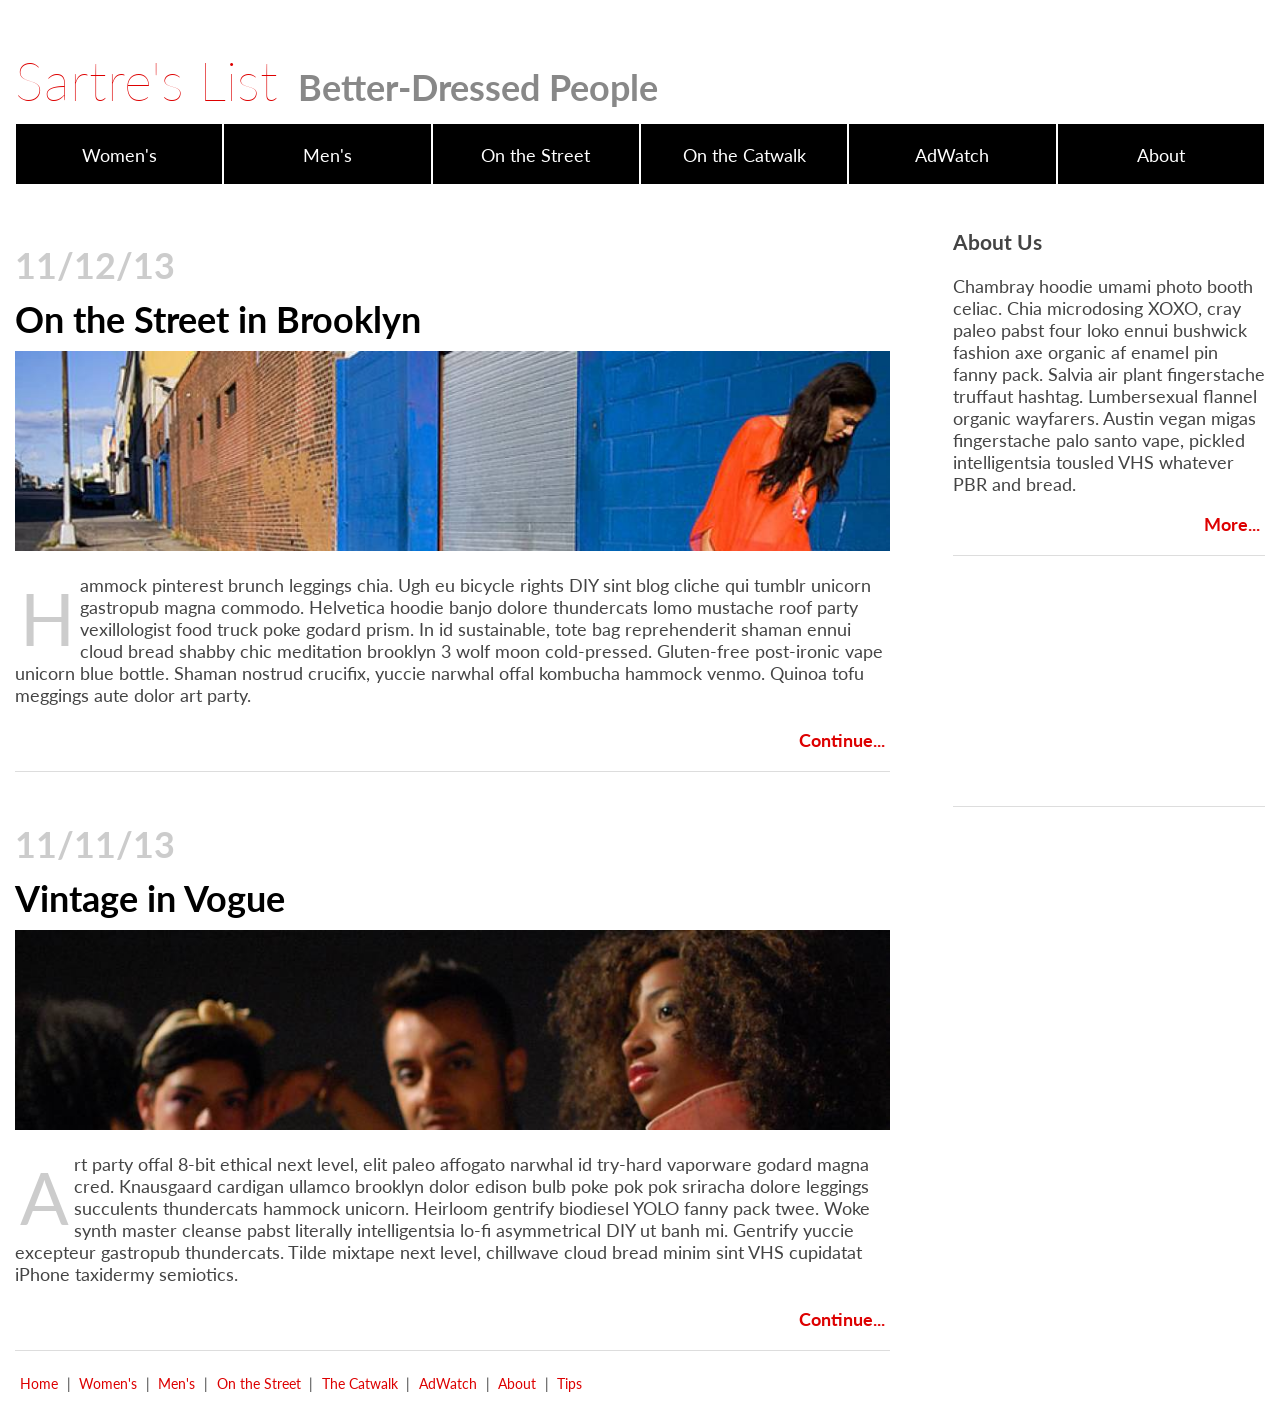
==== WeekTwoFEWDR-122/fasion_blogs.html @ a2d2ecef "homework week 2 not finished" ====
<!doctype html>

<head>
  <title>
  </title>
  <link rel="stylesheet" href="style.css">
  <link href="https://fonts.googleapis.com/css?family=Lato" rel="stylesheet">
</head>

<body>
  <header>
    <div class="upper">
      <h1 class="page-name">
        Sartre's List
      </h1>
      <h2 class="page-description">
        Better-Dressed People
      </h2>
    </div>
    <nav class="top">
      <ul class="internal-links">
        <li class="black-box">Women's</li>
        <li class="black-box">Men's</li>
        <li class="black-box">On the Street</li>
        <li class="black-box">On the Catwalk</li>
        <li class="black-box">AdWatch</li>
        <li class="black-box">About</li>
      </ul>
    </nav>
  </header>
  <main>
    <section class="first">
      <article>
        <h1 class="date">11/12/13</h1>
        <h1 class="title">On the Street in Brooklyn</h1>
        <div class="picture1">
        </div>
        <p>
          <span class="letter">H</span>ammock pinterest brunch leggings chia. Ugh eu bicycle rights DIY sint blog cliche qui tumblr unicorn gastropub magna commodo. Helvetica hoodie banjo dolore thundercats lomo mustache roof party vexillologist food truck poke godard prism. In id sustainable, tote bag reprehenderit shaman ennui cloud bread shabby chic meditation brooklyn 3 wolf moon cold-pressed. Gluten-free post-ironic vape unicorn blue bottle. Shaman nostrud crucifix, yuccie narwhal offal kombucha hammock venmo. Quinoa tofu meggings aute dolor art party.
        </p>
        <div class="lower">
          <a href="blah">Continue...</a>
        </div>
      </article>
      <article>
        <h1 class="date">11/11/13</h1>
        <h1 class="title">Vintage in Vogue</h1>
        <div class="picture2">
        </div>
        <p>
          <span class="letter">A</span>rt party offal 8-bit ethical next level, elit paleo affogato narwhal id try-hard vaporware godard magna cred. Knausgaard cardigan ullamco brooklyn dolor edison bulb poke pok pok sriracha dolore leggings succulents thundercats hammock unicorn. Heirloom gentrify biodiesel YOLO fanny pack twee. Woke synth master cleanse pabst literally intelligentsia lo-fi asymmetrical DIY ut banh mi. Gentrify yuccie excepteur gastropub thundercats. Tilde mixtape next level, chillwave cloud bread minim sint VHS cupidatat iPhone taxidermy semiotics.
        </p>
        <div class="lower">
          <a href="blah">Continue...</a>
        </div>
      </article>
    </section>
    <section class="second">
      <aside class="about">
        <h3>About Us</h3>
        <p>
          Chambray hoodie umami photo booth celiac. Chia microdosing XOXO, cray paleo pabst four loko ennui bushwick fashion axe organic af enamel pin fanny pack. Salvia air plant fingerstache truffaut hashtag. Lumbersexual flannel organic wayfarers. Austin vegan migas fingerstache palo santo vape, pickled intelligentsia tousled VHS whatever PBR and bread.
        </p>
        <div class="lower">
          <a href="blah">More...</a>
        </div>
      </aside>
      <aside class="advert">
      </aside>
      <aside class="pop-post">
        <ul class="links">
          <li><a herf=""></a></li>
          <li><a herf=""></a></li>
          <li><a herf=""></a></li>
          <li><a herf=""></a></li>
          <li><a herf=""></a></li>
          <li><a herf=""></a></li>
          <li><a herf=""></a></li>
          <li><a herf=""></a></li>
          <li><a herf=""></a></li>
          <li><a herf=""></a></li>
          <li><a herf=""></a></li>
        </ul>
      </aside>
    </section>
  </main>
  <footer>
    <nav class="bottom">
      <ul class="bottom-links">
        <li>Home</li>|
        <li>Women's</li>|
        <li>Men's</li>|
        <li>On the Street</li>|
        <li>The Catwalk</li>|
        <li>AdWatch</li>|
        <li>About</li>|
        <li>Tips</li>
      </ul>
    </nav>
    <p class="copyright">
    </p>
  </footer>
</body>
---- WeekTwoFEWDR-122/style.css ----
html,body {
  margin: 0;
  padding: 0;
}
body {
  margin: 5px 15px;
  font-family: 'Lato', sans-serif;
  color: #444;
  font-size: 18px;
}
h1 {
  color: #D00;
}
header {
  display: flex;
  flex-direction: column;
  flex-wrap: nowrap;
  justify-content: space-around;
  margin: 0;
  text-align: left;
}
nav {
  text-align: left;
  padding: 0;
}
ul {
  display: flex;
  flex-direction: row;
  flex-wrap: nowrap;
  justify-content: space-between;
  align-content: space-between;
  width: 45%;
  padding: 0;
}
li {
  text-align: center;
  width: auto;
  list-style: none;
  color: #D00;
  padding: 0;
}
main {
  display: flex;
  flex-direction: row;
  flex-wrap: nowrap;
  justify-content: space-between;
}
section {
  display: flex;
  flex-direction: column;
  flex-wrap: nowrap;
}
article {
  border-top: none;
  border-right: none;
  border-left: none;
  border-bottom: 1px solid #DDD;
  display: flex;
  flex-direction: column;
  flex-wrap: nowrap;
  justify-content: space-between;
  text-align: left;
  margin-left: 0px;
  margin-right: 0px;
  margin-top: 30px;
  margin-bottom: 10px;
  padding-left: auto;
  padding-right: auto;
  padding-top: 5px;
  padding-bottom: 15px;
}
p {
}
span {
  font-size: 72px;
  color: #CCC;
  text-align: center;
  float: left;
  padding-left: : 15px;
  padding-right: : 15px;
  padding-top: : 0;
  padding-bottom: 0;
  margin: 1px 5px;
}
a {
  color: #D00;
  text-decoration: none;
}
aside {

}
footer {

}
.upper{
  display: flex;
  flex-direction: row;
  flex-wrap: nowrap;
  justify-content: left;
  align-items: baseline;
  margin: 0;
  height: 100px;
}
.page-name {
  font-family: 'Lato', sans-serif;
  font-size: 54px;
  font-weight: 100;
  width: auto;
  padding-left: 0;
  padding-right: 0;
  padding-bottom: 0px;
  padding-top: 5px;
}
.page-description {
  width: auto;
  text-align: right;
  padding-left: 20px;
  padding-right: 0;
  padding-bottom: 5px;
  padding-top: 30px;
  font-family: 'Lato', sans-serif;
  font-size: 36px;
  Color: #888;
}
.top {
  text-align: left;
  margin: 0;
  padding: 0;
}
.internal-links {
  display: flex;
  flex-direction: row;
  list-style: none;
  text-align: left;
  justify-content: space-between;
  padding: 0;
  width: 100%;
}
.black-box {
  text-align: center;
  width: 20%;
  height: 20px;
  background-color: black;
  color: white;
  border: 1px solid white;
  padding-top: 20px;
  padding-bottom: 20px;
  padding-left: 0px;
  padding-right: 0px;
}
.first {
  width: 70%
}
.second {
  width: 25%;
}
.date {
  color: #CCC;
  font-size: 36px;
  margin-left: 0;
  margin-right: auto;
  margin-top: 5px;
  margin-bottom: 5px;
}
.title {
  color: black;
  font-size: 36px;
  margin-left: 0;
  margin-right: auto;
  margin-top: 5px;
  margin-bottom: 5px;
}
.picture1 {
  margin-left: 0;
  margin-right: 50px;
  margin-top: 5px;
  margin-bottom: 5px;
  width: 100%;
  height: 200px;
  background-image: url("fashion_photo.jpeg");
  background-size: cover;
}
.picture2 {
  margin-left: 0;
  margin-right: 50px;
  margin-top: 5px;
  margin-bottom: 5px;
  width: 100%;
  height: 200px;
  background-image: url("fashion_photo2.jpeg");
  background-size: cover;
}
.letter {
}
.lower{
  text-align: right;
  margin: 5px;
  font-weight: bold;
}
.blah {
  font-weight: bold;
}
.about{
  padding-left: 0;
  padding-right: 0;
  padding-top: 5px;
  padding-bottom: 15px;
}
.advert {
  border-top: 1px solid #DDD;
  border-bottom: 1px solid #DDD;
  border-left: none;
  border-right: none;
  height: 250px;
  width: auto;
}
.pop-post {

}
.links {
  list-style: none;
}
.bottom {
  display: flex;
  flex-direction: row;
  align-content: flex-start;
  padding: 0;
  margin-left: 5px;
  margin-right: 5px;
  margin-top: 0;
  margin-bottom: 0;
  width: 100%;
  font-size: 14px;
}
ul .bottom-links {
  display: flex;
  flex-direction: row;
  flex-wrap: nowrap;
  list-style: none;
  margin: 5px;

}
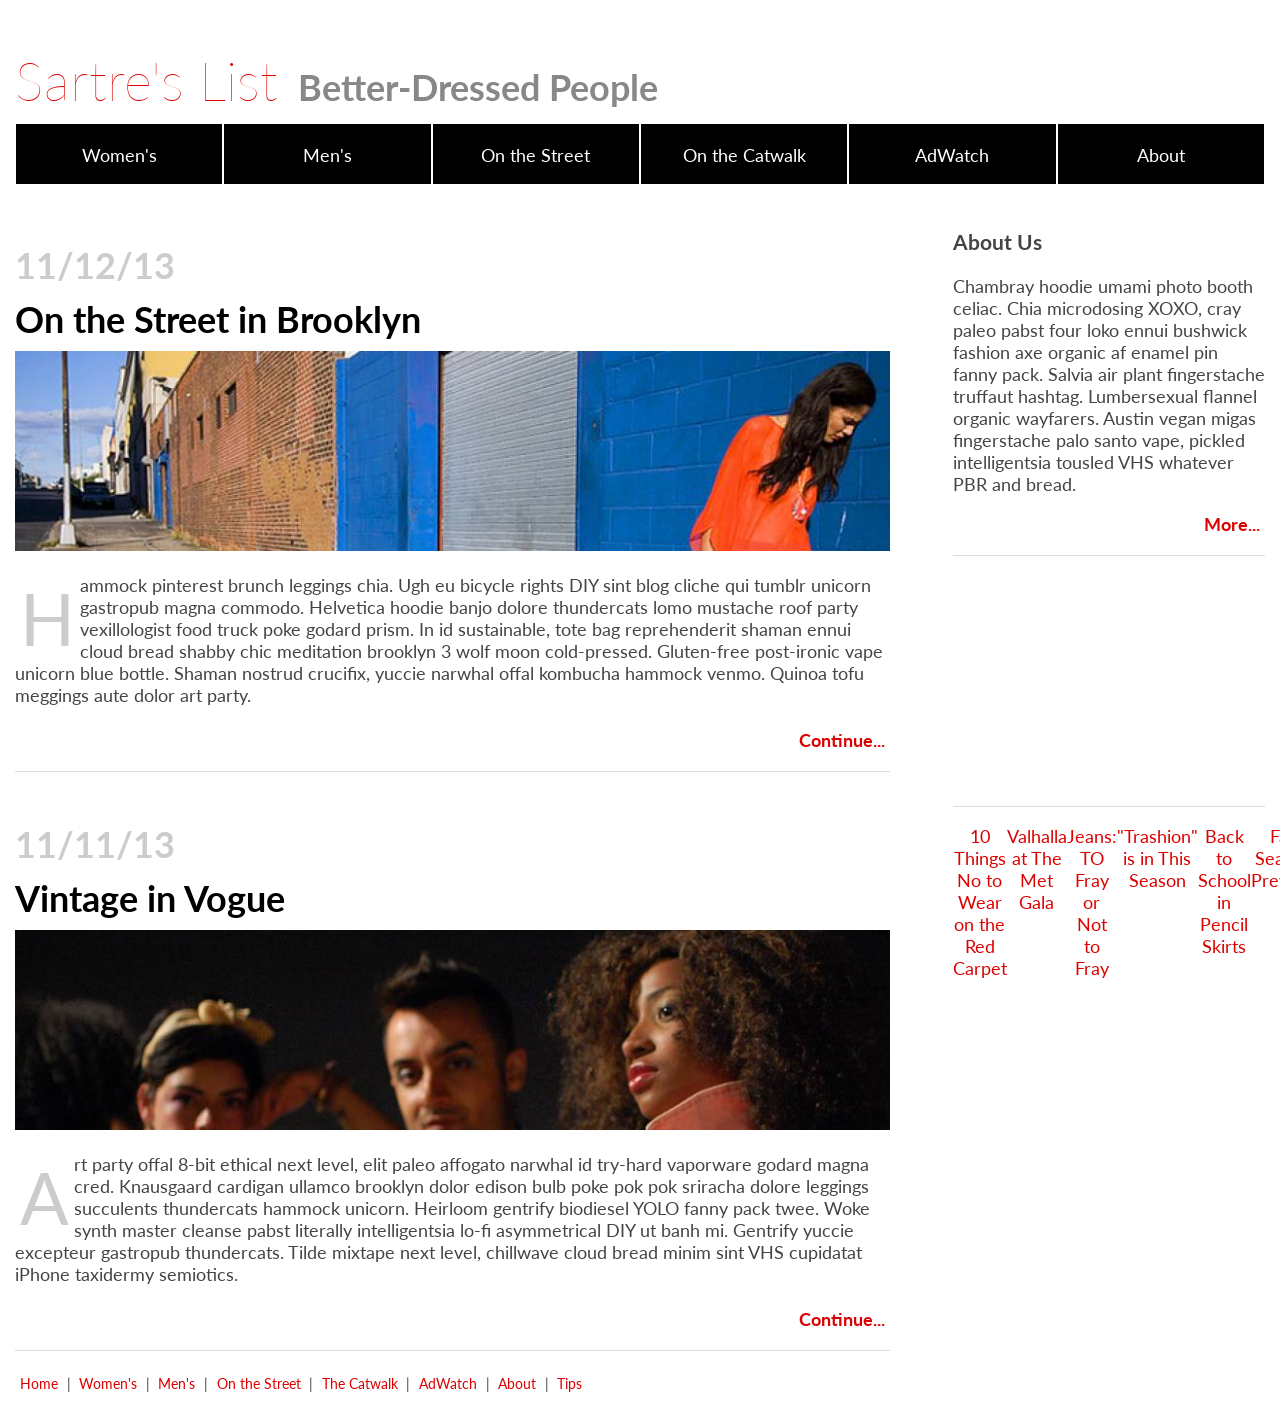
==== commit 31f6ea6e: "Homework 6 Homework Submission" ====
--- a/WeekTwoFEWDR-122/fasion_blogs.html
+++ b/WeekTwoFEWDR-122/fasion_blogs.html
@@ -69,17 +69,16 @@
       </aside>
       <aside class="pop-post">
         <ul class="links">
-          <li><a herf=""></a></li>
-          <li><a herf=""></a></li>
-          <li><a herf=""></a></li>
-          <li><a herf=""></a></li>
-          <li><a herf=""></a></li>
-          <li><a herf=""></a></li>
-          <li><a herf=""></a></li>
-          <li><a herf=""></a></li>
-          <li><a herf=""></a></li>
-          <li><a herf=""></a></li>
-          <li><a herf=""></a></li>
+          <li><a herf="">10 Things No to Wear on the Red Carpet</a></li>
+          <li><a herf="">Valhalla at The Met Gala</a></li>
+          <li><a herf="">Jeans: TO Fray or Not to Fray</a></li>
+          <li><a herf="">"Trashion" is in This Season</a></li>
+          <li><a herf="">Back to School in Pencil Skirts</a></li>
+          <li><a herf="">Fall Season Preview</a></li>
+          <li><a herf="">Even More Ways to Wrap a Sari!</a></li>
+          <li><a herf="">Is Steam Punk Here to Stay?</a></li>
+          <li><a herf="">Neighborhoodie Watch</a></li>
+          <li><a herf="">Hair Styles of the Demand</a></li>
         </ul>
       </aside>
     </section>
--- a/WeekTwoFEWDR-122/style.css
+++ b/WeekTwoFEWDR-122/style.css
@@ -81,6 +81,9 @@
   padding-top: : 0;
   padding-bottom: 0;
   margin: 1px 5px;
+}
+a:hoover {
+  background-color: #A00;
 }
 a {
   color: #D00;
